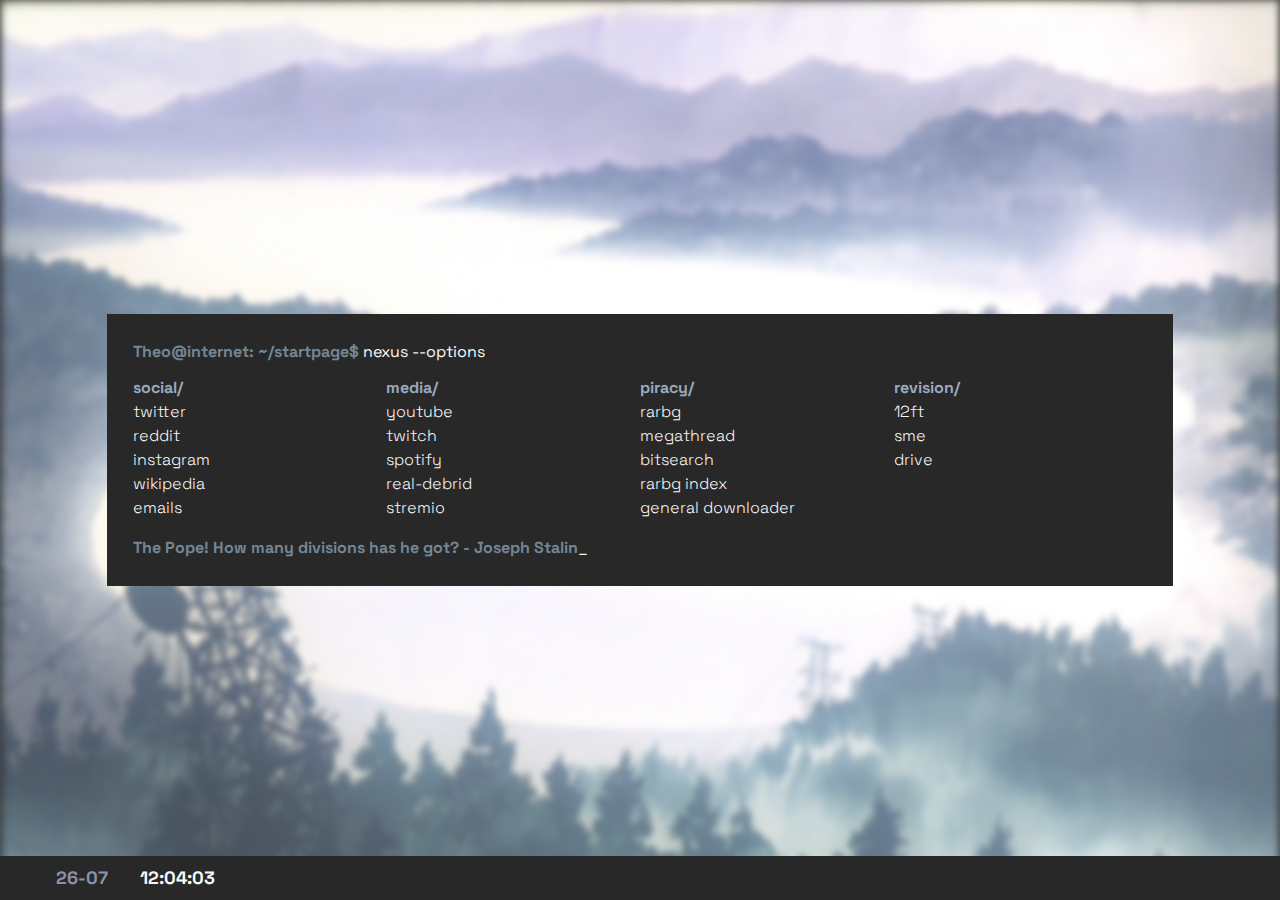
==== index.html @ df20fa94 "Update and rename main.html to index.html" ====
<!DOCTYPE html>
<html lang="en">

<head>
    <meta charset="UTF-8">
    <meta http-equiv="X-UA-Compatible" content="IE=edge">
    <meta name="viewport" content="width=device-width, initial-scale=1.0">
    <title>startpage</title>
    <link rel="stylesheet" href="tailwind.css" />
    <link rel="stylesheet" href="main.css" />
</head>

<body>
    <div class="absolute -z-10 flex-1 overflow-hidden h-screen w-screen">
        <img class="min-h-full min-w-full filter blur-md" src="./arty.jpg" />

    </div>

    <div class="flex h-screen">
        <div class="align-middle m-auto bg-gallery-950 w-5/6 p-6 border-2 border-gallery-950 border-solid">
            <p class="font-bold text-gallery-500">
                Theo@internet: ~/startpage$ <span class="text-gallery-50 font-normal">nexus --options</span>
            </p>

            <div id="display-grid" class="grid grid-cols-4 my-3">
                <!-- text-shamrock-500 font-bold -->
            </div>

            <p class="font-bold text-gallery-500 mt-4">
                <span id="quote-display"></span><span id="user-command-line-input"
                    class="font-normal text-gallery-50"></span><span id="user-command-line-blinker"
                    class="font-normal text-gallery-50">_</span>
            </p>
        
            <script>
                // Array of quotes
                const quotes = [
                "It is humiliating to remain with our hands folded while others write history. It matters little who wins. - Benito Mussolini",
                "To make a people great it is necessary to send them to battle even if you have to kick them in the pants. That is what I shall do. - Benito Mussolini",
                "Every soldier must know, before he goes into battle, how the little battle he is to fight fits into the larger picture. - Bernard L. Montgomery",
                "If we lose the war in the air we lose the war and we lose it quickly. - Bernard L. Montgomery",
                "It's good to trust others, but, not to do so is much better. - Benito Mussolini",
                "From a philosophical and doctrinal viewpoint, I do not believe in perpetual peace. - Benito Mussolini",
                "Giraffes are heartless creatures",
                "As long as there are sovereign nations possessing great power, war is inevitable. - Albert Einstein",
                "Those who vote decide nothing. Those who count the vote decide everything. - Joseph Stalin",
                "History shows that there are no invincible armies and that there never have been. - Joseph Stalin",
                "The Pope! How many divisions has he got? - Joseph Stalin",
                "Gaiety is the most outstanding feature of the Soviet Union. - Joseph Stalin",
                "The only real power comes out of a long rifle. - Joseph Stalin",
                "Any alliance whose purpose is not the intention to wage war is senseless and useless. - Adolf Hitler",
                "Great liars are also great magicians. - Adolf Hitler",
                "If today I stand here as a revolutionary, it is as a revolutionary against the Revolution. - Adolf Hitler",
                "If you tell a big enough lie and tell it frequently enough, it will be believed. - Adolf Hitler",
                "Germany will either be a world power or will not be at all. - Adolf Hitler",
                "Success consists of going from failure to failure without loss of enthusiasm. - Winston Churchill",
                "If you're going through hell, keep going. - Winston Churchill",
                "The best argument against democracy is a five-minute conversation with the average voter. - Winston Churchill",
                "Whenever in future wars the battle is fought, panzer troops will play the decisive role. - Heinz Guderian",
                "The new German Panther and Tiger can be used until they break down without trying to repair them. They have bad engines, transmission and suspension. - Department of Weaponry of the Red Army",
                "No bastard ever won a war by dying for his country. He won it by making the other poor dumb bastard die for his country. - George S. Patton",
                "A good plan violently executed now is better than a perfect plan executed next week. - George S. Patton",
                "Lead me, follow me, or get out of my way. - George S. Patton",
                "Nobody ever defended anything successfully, there is only attack and attack and attack some more. - George S. Patton",
                "Wars may be fought with weapons, but they are won by men. It is the spirit of men who follow and of the man who leads that gains the victory. - George S. Patton",
                "The first time I ever saw a jet, I shot it down. - Chuck Yeager, USAAF",
                "Theo, Heinrich here. Have just shot down two bombers. No more ammunition. I'm going to ram. Auf Wiedersehen, see you in Valhalla! - Heinrich Ehrler, Luftwaffe",
                "Leadership consists of picking good men and helping them do their best. - Chester W. Nimitz",
                "Is the proposed operation likely to succeed? Is it in the realm of practicability in terms of material and supplies? - Chester W. Nimitz",
                "In preparing for battle I have always found that plans are useless, but planning is indispensable. - Dwight D. Eisenhower",
                "What counts is not necessarily the size of the dog in the fight - it's the size of the fight in the dog. - Dwight D. Eisenhower",
                "It goes without saying that when survival is threatened, struggles erupt between peoples, and unfortunate wars between nations result. - Hideki Tojo",
                "In a man-to-man fight, the winner is he who has one more round in his magazine. - Erwin Rommel",
                "I would rather be the hammer than the anvil. - Erwin Rommel",
                "Sweat saves blood, blood saves lives, but brains saves both. - Erwin Rommel",
                "Poor Neville Chamberlain believed he could trust Hitler. He was wrong. But I don't think I'm wrong about Stalin. - Winston Churchill, after the Yalta Conference",
                "I believe it is peace for our time. - Neville Chamberlain, 1938 after Munich agreement.",
                "No enemy bomber can reach the Ruhr. If one reaches the Ruhr, my name is not Göring. You may call me Meyer. - Hermann Meyer",
                "We have only to kick in the door and the whole rotten structure will come crashing down. - Adolf Hitler (on the Soviet Union)",
                "I can run wild for the first six to twelve months of a war with the United States and the United Kingdom. After that, I have no expectation of success. - Isoroku Yamamoto",
                "If we come to a minefield, our infantry attacks exactly as if it were not there. - Georgy Zhukov",
                "The Russian colossus has been underestimated by us... whenever a dozen divisions are destroyed, the Russians replace them with another dozen. - Franz Halder",
                "NUTS! - Anthony C. McAuliffe, responding to the German demand for surrender",
                "It is us today. It will be you tomorrow. - Haile Selassie I, 1936",
                "Not one step back! - Soviet Order No. 227",
                "Tora! Tora! Tora! - Mitsuo Fuchida, 7 December, 1941",
                "Your name is unknown. Your deed is immortal. - Tomb of the Unknown Soldier (Moscow)",
                "Where is, repeat, where is Task Force Thirty-Four? The world wonders. - CINCPAC, Battle of Leyte Gulf",
                "The war situation has developed not necessarily to Japan's advantage. - Emperor Hirohito, 1945",
                "We should have known better after the first war. - Gerd von Rundstedt",
                "The vastness of Russia devours us. - Gerd von Rundstedt",
                "I ask you, do you want total war? If necessary, do you want a war more total and radical than anything that we can even yet imagine? - Joseph Goebbels",
                "One blow from the German army and another from the Soviet army put an end to this ugly product of Versailles. - Vyacheslav Molotov (after the fall of Poland)",
                "Scratch one flattop! Dixon to carrier: scratch one flattop! - Robert E. Dixon, Battle of the Coral Sea",
                "Isn't it dreadful? Here we are, two officers of the German General Staff, discussing how best to murder our commander in chief. - Henning von Tresckow",
                "Hitler is a dancing dervish. He must be shot down. - Henning von Tresckow",
                "The Nazis entered this war under the rather childish delusion that they were going to bomb everyone else, and nobody was going to bomb them. - Arthur 'Bomber' Harris",
                "If Hitler invaded Hell, I would make at least a favorable reference to the devil in the House of Commons. - Winston Churchill, 21 June, 1941",
                "So the bastard's dead? Too bad we didn't capture him alive! - Joseph Stalin (on hearing of Hitler's suicide)",
                "We have been defeated. We are beaten, we have lost the battle. - Paul Reynaud, 15 May, 1940",
                "I only need a few thousand dead so that I can sit at the peace conference as a man who has fought. - Benito Mussolini",
                "The French had lied to the Poles in saying they are going to attack. There is no idea of it. - Edmund Ironside",
                "Why Die for Danzig? - French Anti-War Slogan, 1939",
                "There is something phoney about this war. - US Senator William Borah, 1939",
                "Switzerland possessesthe most disgusting and miserable people and political system. The Swiss are the mortal enemies of the new Germany. - Adolf Hitler",
                "The fruits of victory are tumbling into our mouths too quickly. - Emperor Hirohito", 
                "You will all wind up shining the shoes of the Germans! - Italo Balbo",
                "Sink, burn, capture, destroy. Let nothing pass. - Andrew Cunningham, Battle of Tunisia",
                "I think we may be going a bridge too far. - Frederick Browning (prior to Operation Market Garden)",
                "Thank God for the French Army. - Winston Churchill, 1933",
                "When you see a rattlesnake poised to strike, you do not wait until he has struck to crush him. - Franklin D. Roosevelt",
                "Rules are not necessarily sacred, principles are. - Franklin D. Roosevelt",
                "People who are hungry and out of a job are the stuff of which dictatorships are made. - Franklin D. Roosevelt",
                "A man has to be alert all the time if he expects to keep on breathing. If not, some German son-of-a-bitch will sneak up behind him and beat him to death with a sock full of shit. - George S. Patton",
                "Fortifications, artillery, foreign aid - will be of no value, unless the ordinary soldier knows that it is HE guarding his country. - Carl Gustaf Emil Mannerheim",
                "Through the mud and the blood to the green fields beyond. - Royal Canadian Armoured Corps motto",
                "There is general curiosity in the British Fleet to find out whether the Italians are up to the level they were at in the last war or whether they have fallen off at all. - Winston Churchill (on the Italian declaration of war)", 
                "And we'll fight them with the butt ends of broken beer bottles because that's bloody well all we've got! - Winston Churchill (immediately after promising to fight in the fields and in the streets)",
                "Experience has shown that attacks against tanks with close combat weapons by a sufficiently determined man will basically always succeed - German Army Group Center anti-tank manual",
                "Give me fifty DC-3s and the Japanese can have the Burma Road. - Chiang Kai-Shek",
                "Politics is war without bloodshed, while war is politics with bloodshed. - Mao Zedong",
                "Keep men, lose land: land can be taken again. Keep land, lose men: land and men are both lost. - Mao Zedong",
                "I would rather die in a swamp of Greater Romania than in a paradise of a small Romania. - Ion Antonescu",
                "People don't matter, only what they represent. - Ion Antonescu",
                "In wartime, truth is so precious that she should always be attended by a bodyguard of lies. - Winston Churchill",
                "Vanquished today by mechanical force, in the future we will be able to overcome by a superior mechanical force. The fate of the world depends on it. - Charles de Gaulle",
                "The long sobs of violins of autumn. Soothe my heart with a monotone languor. - SOE coded transmission to French resistance",
                "A state like Switzerland, which is nothing but a pimple on the face of Europe, cannot be allowed to continue. - Adolf Hitler",
                "Those who can win a war well can rarely make a good peace, and those who could make a good peace would never have won the war. - Winston Churchill",
                "An appeaser is one who feeds a crocodile, hoping it will eat him last. - Winston Churchill",
                "Whoever said the pen is mightier than the sword obviously never encountered automatic weapons. - Douglas MacArthur", 
                "Either I will be decorated or I will be court martialled. Fire! - Birger Eriksen",
                "In waking a tiger, use a long stick. - Mao Zedong",
                "If everybody is thinking alike, then somebody isn't thinking. - George S. Patton",
                "We could do with some of those razor blades, Herr Reichsmarschall. - Erwin Rommel, after Göring claimed the Americans only know how to make razor blades",
                "I cannot forecast to you the action of Russia. It is a riddle wrapped in a mystery inside an enigma. - Winston Churchill",
                "However beautiful the strategy, you should occasionally look at the results. - Winston Churchill",
                "Since the Italian-Greek war, one does not say 'the Greeks are fighting like heroes', but 'the heroes are fighting like Greeks'. - The Montreal Daily Star, 1942",
                "Patriotism is when love for your people comes first. Nationalism is when hate for other people than your own comes first. - Charles de Gaulle",
                "It must be a peace without victory. Victory would mean peace forced upon the loser, a victor's terms imposed upon the vanquished. It would be accepted in humiliation and leave resentment. - Woodrow Wilson, 1917",
                "If you want total security, go to prison. There you're fed, clothed, given medical care and so on. The only thing lacking is freedom. - Dwight D. Eisenhower",
                "An army is a team. It lives, eats, sleeps, and fights as a team. This individual hero stuff is bullshit. - George S. Patton",
                "Never tell people how to do things. Tell them what to do, and they will surprise you with their ingenuity. - George S. Patton",
                "All men are frightened. The more intelligent they are, the more they are frightened. - George S. Patton",
                "Human kindness has never weakened the stamina or softened the fiber of a free people. A nation does not have to be cruel in order to be tough. - Franklin D. Roosevelt",
                "A sincere diplomat is like dry water or wooden iron. - Joseph Stalin",
                "Throughout history, it has been the inaction of those who could have acted; the indifference of those who should have known better; that has made it possible for evil to triumph. - Haile Selassie I",
                "Warsaw is not waiting for empty words of praise, for expressions of recognition, not for assurances of sympathy. Warsaw is waiting for weapons and ammunition. - Józef Piłsudski",
                "Ignorance and obscurantism have never produced anything other than flocks of slaves for tyranny. - Emiliano Zapata",
                "I'd rather die on my feet, than live on my knees. - Emiliano Zapata",
                "Gentlemen, you have fought like lions and been led by donkeys. - Erwin Rommel, to captured British officers during the siege of Tobruk",
                "The trouble with free elections is that you never know how they are going to turn out. - Vyacheslav Molotov",
                "What does the corpse care who was right and who was wrong? - Manuel Azana",
                "Your task will not be an easy one. Your enemy is well trained, well equipped, and battle-hardened. He will fight savagely. - Dwight D. Eisenhower, June 1944",
                "The quickest way of ending a war is to lose it. - George Orwell",
                "We do not want any more electoral fraud, nor more lies. We do not want that those who do not work live from those who do. - Juan Perón",
                "There's the bloody Scheer! Open fire at her! - Frederick Secker Bell",
                "We must not be defeated by the fear of the very danger which we are preparing to resist. The only thing we have to fear is fear itself. - Franklin D. Roosevelt",
                "Our freedom has shown its ability to survive war, but our freedom would never survive surrender. - Franklin D. Roosevelt"
                    
                ];
        
                // Function to get a random quote
                function getRandomQuote() {
                    const randomIndex = Math.floor(Math.random() * quotes.length);
                    return quotes[randomIndex];
                }
        
                // Function to display a random quote
                function displayRandomQuote() {
                    const quoteDisplay = document.getElementById('quote-display');
                    const randomQuote = getRandomQuote();
                    quoteDisplay.textContent = randomQuote;
                }
        
                // Call the function to display a random quote
                displayRandomQuote();
            </script>
        </div>
    </div>


    <div class="absolute bottom-0 left-0 flex bg-gallery-950 py-2 px-10 w-screen">
        <div id="status-bar-date" class="mx-4 text-lg font-bold text-carnation-500">
            DD-MM
        </div>
        <div id="status-bar-clock" class="mx-4 text-lg font-bold">
            HH:MM:SS
        </div>
        <div id="system-weather" class="m-right text-lg font-bold text-carnation-500">
        </div>
    </div>


    <script src="linkConfig.js"></script>
    <script src="main.js"></script>
    <script src="footerData.js"></script>

</body>

</html>
---- main.css ----
@import url('https://fonts.googleapis.com/css2?family=Space+Grotesk:wght@300;400;500;600;700&display=swap');

@keyframes commandLineBlinker {
    0% {
        background-color: inherit;
    }

    40% {
        background-color: inherit;
    }

    50% {
        background-color: var(--gallery-50);
    }

    90% {
        background-color: var(--gallery-50);
    }
}

* {
    --gallery-50: #f8f8f8;
    --gallery-100: #eeeeee;
    --gallery-200: #e4e4e4;
    --gallery-300: #d1d1d1;
    --gallery-400: #b4b4b4;
    --gallery-500: #646371;
    --gallery-600: #53606d;
    --gallery-700: #6a6a6a;
    --gallery-800: #5a5a5a;
    --gallery-900: #4e4e4e;
    --gallery-950: #ffffff;

    --carnation-50: #fef3f2;
    --carnation-100: #ffe4e1;
    --carnation-200: #ffcdc8;
    --carnation-300: #ffaba2;
    --carnation-400: #445559;
    --carnation-500: #f66151;
    --carnation-600: #e23320;
    --carnation-700: #bf2616;
    --carnation-800: #9d2417;
    --carnation-900: #82241a;
    --carnation-950: #470e08;


}

body {
    color: var(--gallery-50);
    background-color: var(--gallery-900);
    font-family: 'Space Grotesk', sans-serif;
    font-weight: 300;
}

#user-command-line-blinker {
    animation-name: commandLineBlinker;
    animation-duration: 2s;
    animation-iteration-count: infinite;
}
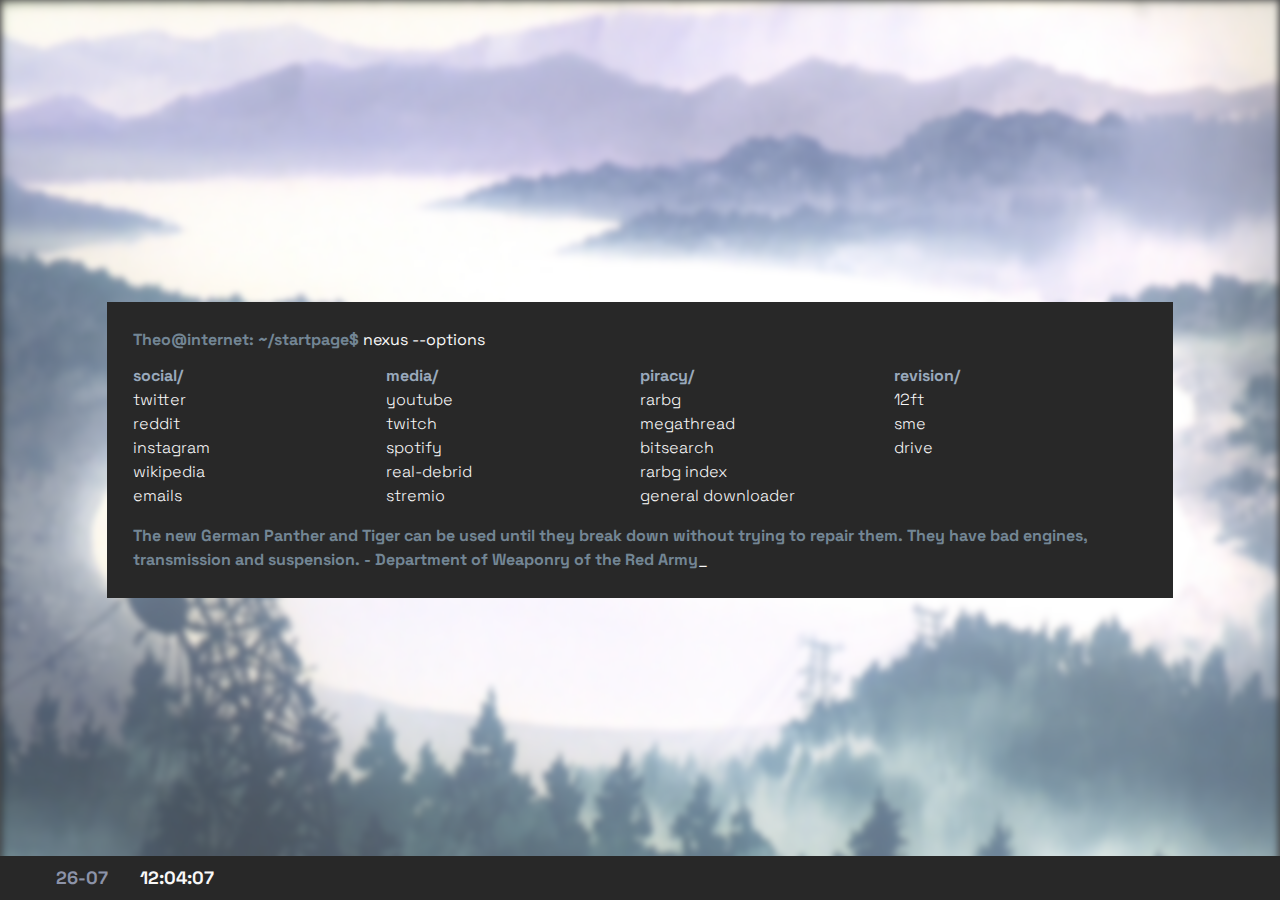
==== commit 8e68749c: "Added weather and a countdown to the nearest relevant F1 session" ====
--- a/index.html
+++ b/index.html
@@ -130,17 +130,20 @@
                 "An appeaser is one who feeds a crocodile, hoping it will eat him last. - Winston Churchill",
                 "Whoever said the pen is mightier than the sword obviously never encountered automatic weapons. - Douglas MacArthur", 
                 "Either I will be decorated or I will be court martialled. Fire! - Birger Eriksen",
+                "It's not really hard to fire guns, but it's immensely hard to make the decision to fire. - Birger Eriksen",
                 "In waking a tiger, use a long stick. - Mao Zedong",
+                "we will gain the inevitable triumph - so help us God. - Franklin D. Roosevelt",
                 "If everybody is thinking alike, then somebody isn't thinking. - George S. Patton",
                 "We could do with some of those razor blades, Herr Reichsmarschall. - Erwin Rommel, after Göring claimed the Americans only know how to make razor blades",
                 "I cannot forecast to you the action of Russia. It is a riddle wrapped in a mystery inside an enigma. - Winston Churchill",
                 "However beautiful the strategy, you should occasionally look at the results. - Winston Churchill",
                 "Since the Italian-Greek war, one does not say 'the Greeks are fighting like heroes', but 'the heroes are fighting like Greeks'. - The Montreal Daily Star, 1942",
                 "Patriotism is when love for your people comes first. Nationalism is when hate for other people than your own comes first. - Charles de Gaulle",
+                "France has lost a battle. But France has not lost the war. - Charles de Gaulle",
                 "It must be a peace without victory. Victory would mean peace forced upon the loser, a victor's terms imposed upon the vanquished. It would be accepted in humiliation and leave resentment. - Woodrow Wilson, 1917",
                 "If you want total security, go to prison. There you're fed, clothed, given medical care and so on. The only thing lacking is freedom. - Dwight D. Eisenhower",
                 "An army is a team. It lives, eats, sleeps, and fights as a team. This individual hero stuff is bullshit. - George S. Patton",
-                "Never tell people how to do things. Tell them what to do, and they will surprise you with their ingenuity. - George S. Patton",
+                "Never tell people how to do things. Tell them what to do, and they will surprise you wiherth their ingenuity. - George S. Patton",
                 "All men are frightened. The more intelligent they are, the more they are frightened. - George S. Patton",
                 "Human kindness has never weakened the stamina or softened the fiber of a free people. A nation does not have to be cruel in order to be tough. - Franklin D. Roosevelt",
                 "A sincere diplomat is like dry water or wooden iron. - Joseph Stalin",
@@ -189,6 +192,117 @@
         </div>
         <div id="system-weather" class="m-right text-lg font-bold text-carnation-500">
         </div>
+        <div>
+            <script>
+                // Array of target dates
+                var targetDates = [
+                    new Date('Mar 1, 2024 17:00:00'),
+                    new Date('Mar 2, 2024 16:00:00'),
+                    new Date('Mar 8, 2024 18:00:00'),
+                    new Date('Mar 9, 2024 18:00:00'),
+                    new Date('Mar 23, 2024 06:00:00'),
+                    new Date('Mar 24, 2024 05:00:00'),
+                    new Date('Apr 6, 2024 07:00:00'),
+                    new Date('Apr 7, 2024 06:00:00'),
+                    new Date('Apr 19, 2024 08:30:00'),
+                    new Date('Apr 20, 2024 04:00:00'),
+                    new Date('Apr 20, 2024 08:00:00'),
+                    new Date('Apr 21, 2024 08:00:00'),
+                    new Date('May 3, 2024 21:30:00'),
+                    new Date('May 4, 2024 17:00:00'),
+                    new Date('May 4, 2024 21:00:00'),
+                    new Date('May 5, 2024 21:00:00'),
+                    new Date('May 18, 2024 15:00:00'),
+                    new Date('May 19, 2024 14:00:00'),
+                    new Date('May 25, 2024 15:00:00'),
+                    new Date('May 26, 2024 14:00:00'),
+                    new Date('Jun 8, 2024 21:00:00'),
+                    new Date('Jun 9, 2024 19:00:00'),
+                    new Date('Jun 22, 2024 15:00:00'),
+                    new Date('Jun 23, 2024 14:00:00'),
+                    new Date('Jun 28, 2024 15:30:00'),
+                    new Date('Jun 29, 2024 11:00:00'),
+                    new Date('Jun 29, 2024 15:00:00'),
+                    new Date('Jun 30, 2024 14:00:00'),
+                    new Date('Jul 6, 2024 15:00:00'),
+                    new Date('Jul 7, 2024 15:00:00'),
+                    new Date('Jul 20, 2024 15:00:00'),
+                    new Date('Jul 21, 2024 14:00:00'),
+                    new Date('Jul 27, 2024 15:00:00'),
+                    new Date('Jul 28, 2024 14:00:00'),
+                    new Date('Aug 24, 2024 14:00:00'),
+                    new Date('Aug 25, 2024 14:00:00'),
+                    new Date('Aug 31, 2024 15:00:00'),
+                    new Date('Sep 1, 2024 14:00:00'),
+                    new Date('Sep 14, 2024 13:00:00'),
+                    new Date('Sep 15, 2024 12:00:00'),
+                    new Date('Sep 21, 2024 14:00:00'),
+                    new Date('Sep 22, 2024 13:00:00'),
+                    new Date('Oct 18, 2024 22:30:00'),
+                    new Date('Oct 19, 2024 19:00:00'),
+                    new Date('Oct 19, 2024 23:00:00'),
+                    new Date('Oct 20, 2024 20:00:00'),
+                    new Date('Oct 26, 2024 22:00:00'),
+                    new Date('Oct 27, 2024 21:00:00'),
+                    new Date('Nov 1, 2024 19:30:00'),
+                    new Date('Nov 2, 2024 15:00:00'),
+                    new Date('Nov 2, 2024 19:00:00'),
+                    new Date('Nov 3, 2024 18:00:00'),
+                    new Date('Nov 23, 2024 07:00:00'),
+                    new Date('Nov 24, 2024 07:00:00'),
+                    new Date('Nov 29, 2024 18:30:00'),
+                    new Date('Nov 30, 2024 14:00:00'),
+                    new Date('Nov 30, 2024 18:00:00'),
+                    new Date('Dec 1, 2024 18:00:00'),
+                    new Date('Dec 7, 2024 15:00:00'),
+                    new Date('Dec 8, 2024 14:00:00')
+                ];
+            
+            
+                // Function to calculate time remaining
+                function getTimeRemaining(endtime) {
+                    var totalSeconds = Math.floor((Date.parse(endtime) - Date.parse(new Date())) / 1000);
+                    var days = Math.floor(totalSeconds / (60 * 60 * 24));
+                    var hours = Math.floor((totalSeconds % (60 * 60 * 24)) / (60 * 60));
+                    var minutes = Math.floor((totalSeconds % (60 * 60)) / 60);
+                    var seconds = totalSeconds % 60;
+                    return {
+                        days,
+                        hours,
+                        minutes,
+                        seconds
+                    };
+                }
+            
+                // Function to update the countdown
+                function updateCountdown() {
+                    var futureDates = targetDates.filter(date => date - new Date() > 0); // Filter out past dates
+                    if (futureDates.length === 0) {
+                        document.getElementById('countdown').innerHTML = "No upcoming dates";
+                        return;
+                    }
+                    var nearestTime = futureDates[0];
+                    futureDates.forEach(date => {
+                        if (date - new Date() < nearestTime - new Date()) {
+                            nearestTime = date;
+                        }
+                    });
+                    var timeRemaining = getTimeRemaining(nearestTime);
+                    document.getElementById('countdown').innerHTML = timeRemaining.days + ':' +
+                                                                     ('0' + timeRemaining.hours).slice(-2) + ':' +
+                                                                     ('0' + timeRemaining.minutes).slice(-2) + ':' +
+                                                                     ('0' + timeRemaining.seconds).slice(-2);
+                }
+            
+                // Update countdown every second
+                setInterval(updateCountdown, 1000);
+            
+                // Initial call to update countdown
+                updateCountdown();
+            </script>
+                <div id="countdown" class="mx-4 text-lg font-bold"></div>  
+        </div>
+
     </div>
 
 
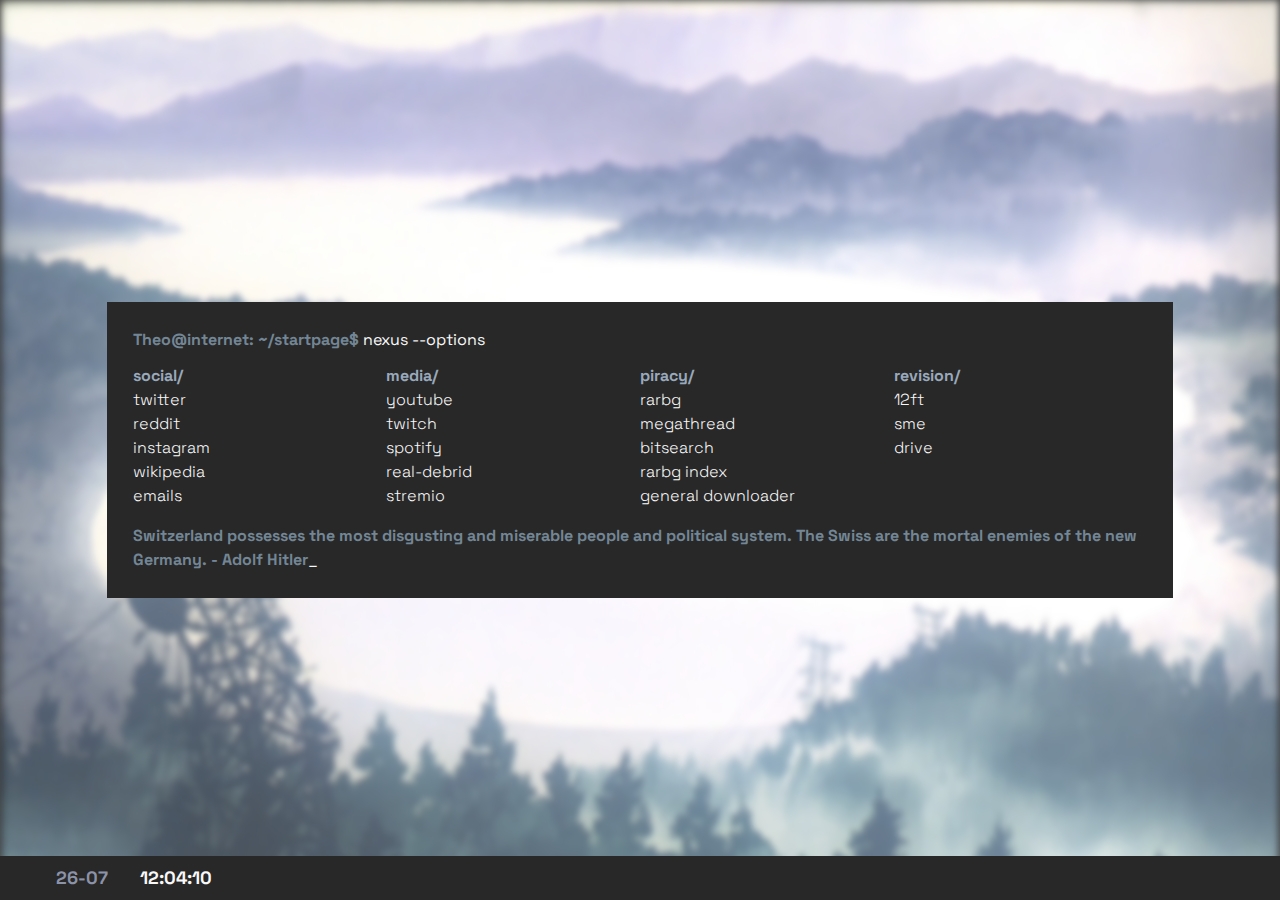
==== commit c1613a26: "Update index.html" ====
--- a/index.html
+++ b/index.html
@@ -102,7 +102,7 @@
                 "The French had lied to the Poles in saying they are going to attack. There is no idea of it. - Edmund Ironside",
                 "Why Die for Danzig? - French Anti-War Slogan, 1939",
                 "There is something phoney about this war. - US Senator William Borah, 1939",
-                "Switzerland possessesthe most disgusting and miserable people and political system. The Swiss are the mortal enemies of the new Germany. - Adolf Hitler",
+                "Switzerland possesses the most disgusting and miserable people and political system. The Swiss are the mortal enemies of the new Germany. - Adolf Hitler",
                 "The fruits of victory are tumbling into our mouths too quickly. - Emperor Hirohito", 
                 "You will all wind up shining the shoes of the Germans! - Italo Balbo",
                 "Sink, burn, capture, destroy. Let nothing pass. - Andrew Cunningham, Battle of Tunisia",
@@ -143,7 +143,7 @@
                 "It must be a peace without victory. Victory would mean peace forced upon the loser, a victor's terms imposed upon the vanquished. It would be accepted in humiliation and leave resentment. - Woodrow Wilson, 1917",
                 "If you want total security, go to prison. There you're fed, clothed, given medical care and so on. The only thing lacking is freedom. - Dwight D. Eisenhower",
                 "An army is a team. It lives, eats, sleeps, and fights as a team. This individual hero stuff is bullshit. - George S. Patton",
-                "Never tell people how to do things. Tell them what to do, and they will surprise you wiherth their ingenuity. - George S. Patton",
+                "Never tell people how to do things. Tell them what to do, and they will surprise you with their ingenuity. - George S. Patton",
                 "All men are frightened. The more intelligent they are, the more they are frightened. - George S. Patton",
                 "Human kindness has never weakened the stamina or softened the fiber of a free people. A nation does not have to be cruel in order to be tough. - Franklin D. Roosevelt",
                 "A sincere diplomat is like dry water or wooden iron. - Joseph Stalin",
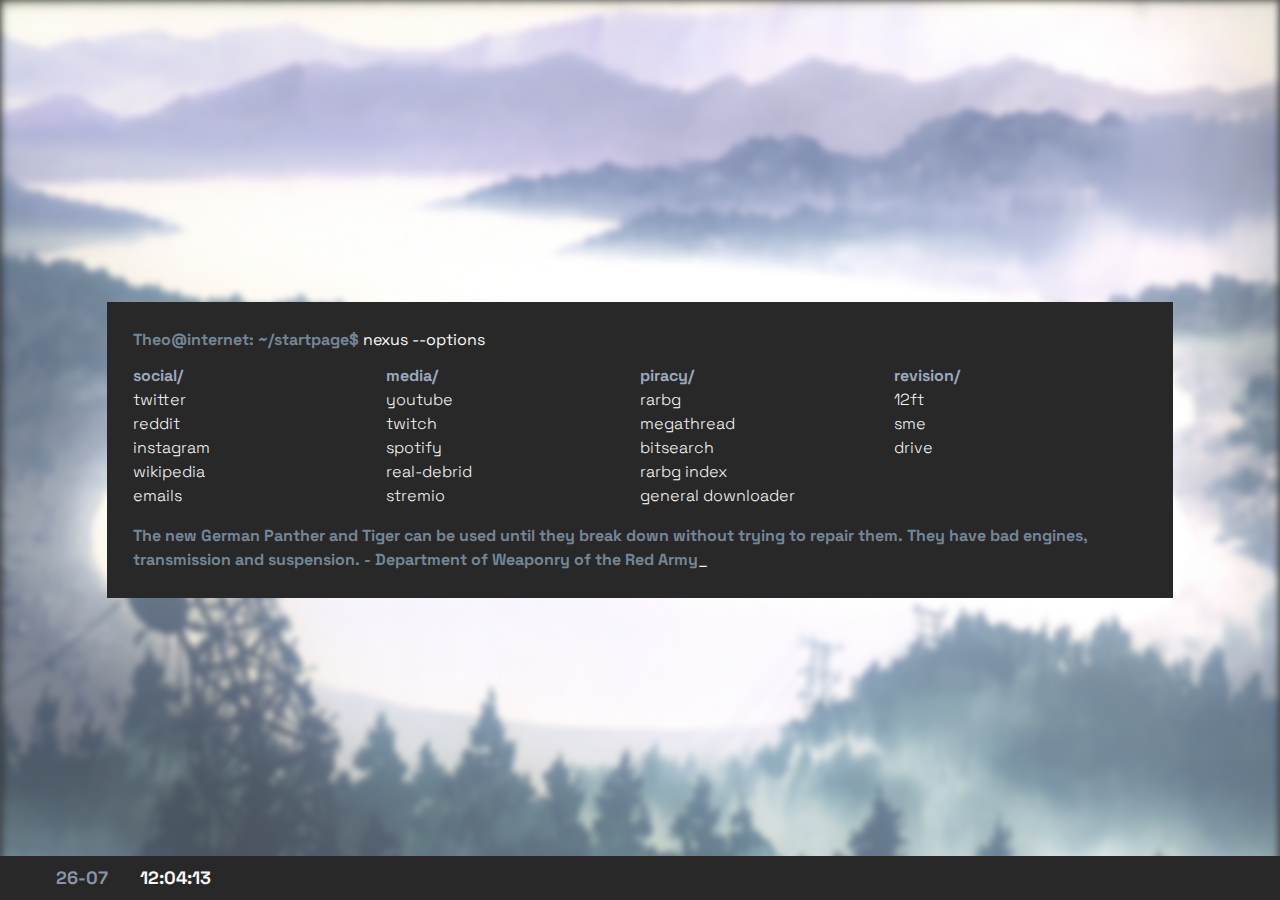
==== commit e05bc2dc: "Update index.html" ====
--- a/index.html
+++ b/index.html
@@ -159,7 +159,17 @@
                 "We do not want any more electoral fraud, nor more lies. We do not want that those who do not work live from those who do. - Juan Perón",
                 "There's the bloody Scheer! Open fire at her! - Frederick Secker Bell",
                 "We must not be defeated by the fear of the very danger which we are preparing to resist. The only thing we have to fear is fear itself. - Franklin D. Roosevelt",
-                "Our freedom has shown its ability to survive war, but our freedom would never survive surrender. - Franklin D. Roosevelt"
+                "Our freedom has shown its ability to survive war, but our freedom would never survive surrender. - Franklin D. Roosevelt",
+                "War. War never changes. - Narrator, Fallout series",
+                "War never changes, but men do, through the roads they walk. - Ulysses, Fallout: New Vegas - Lonesome Road DLC",
+                "Patrolling the Mojave almost makes you wish for a nuclear winter. - NCR Troopers, Fallout: New Vegas",
+                "A man chooses. A slave obeys. - Andrew Ryan, Fallout 3",
+                "War does not determine who is right, only who is left. - Fallout: Brotherhood of Steel",
+                "Let go. War. Disease. Death. Decay. What wonderful things the human race can do without. - Harold, Fallout 2",
+                "The Master's army. So vast. The Unity... So inevitable. I can't fight it, not on my own. You're the only chance I have. - Harold, Fallout",
+                "You've done a man's job, sir. I guess you're due a man's wages. - Three Dog, Fallout 3",
+                "What is it with you and taking on the world, anyhow? - Marcus, Fallout 2",
+                "Truth is, the game was rigged from the start. - Benny, Fallout: New Vegas"
                     
                 ];
         
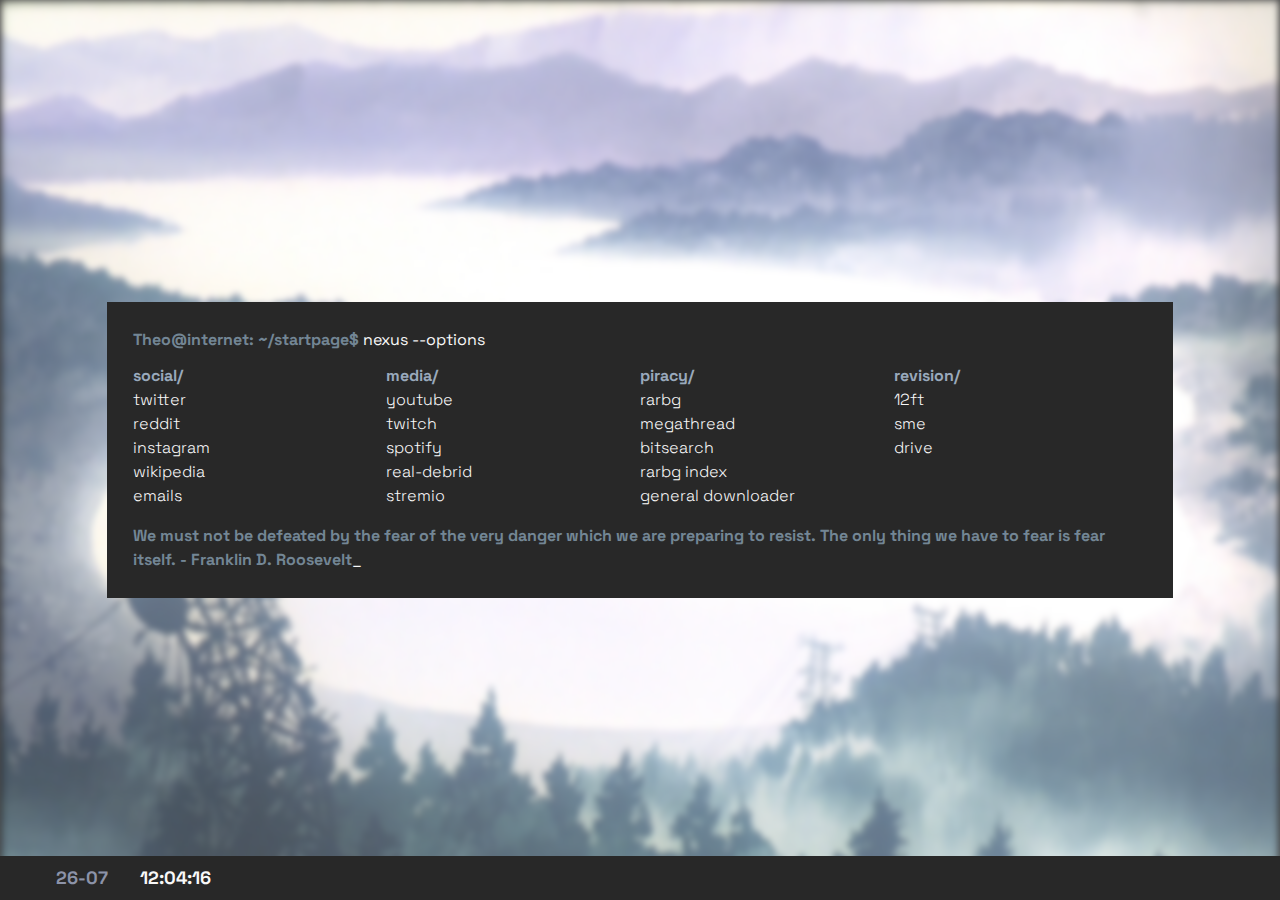
==== commit 24a90f82: "Update index.html" ====
--- a/index.html
+++ b/index.html
@@ -169,7 +169,13 @@
                 "The Master's army. So vast. The Unity... So inevitable. I can't fight it, not on my own. You're the only chance I have. - Harold, Fallout",
                 "You've done a man's job, sir. I guess you're due a man's wages. - Three Dog, Fallout 3",
                 "What is it with you and taking on the world, anyhow? - Marcus, Fallout 2",
-                "Truth is, the game was rigged from the start. - Benny, Fallout: New Vegas"
+                "Truth is, the game was rigged from the start. - Benny, Fallout: New Vegas",
+                "It's only because of their stupidity that they're able to be so sure of themselves. - Franz Kafka, The Trial",
+                "I was ashamed of myself when I realised life was a costume party, and I attended with my real face - Franz Kafka",
+                "I usually solve problems by letting them devour me. - Franz Kafka",
+                "The most effective way to destroy people is to deny and obliterate their own understanding of their history. - George Orwell",
+                "I am not well. I could have built the Pyramids with the effort it takes me to cling on to life and reason. - Franz Kafka",
+                "The relief of giving in to destruction. - Franz Kafka"
                     
                 ];
         
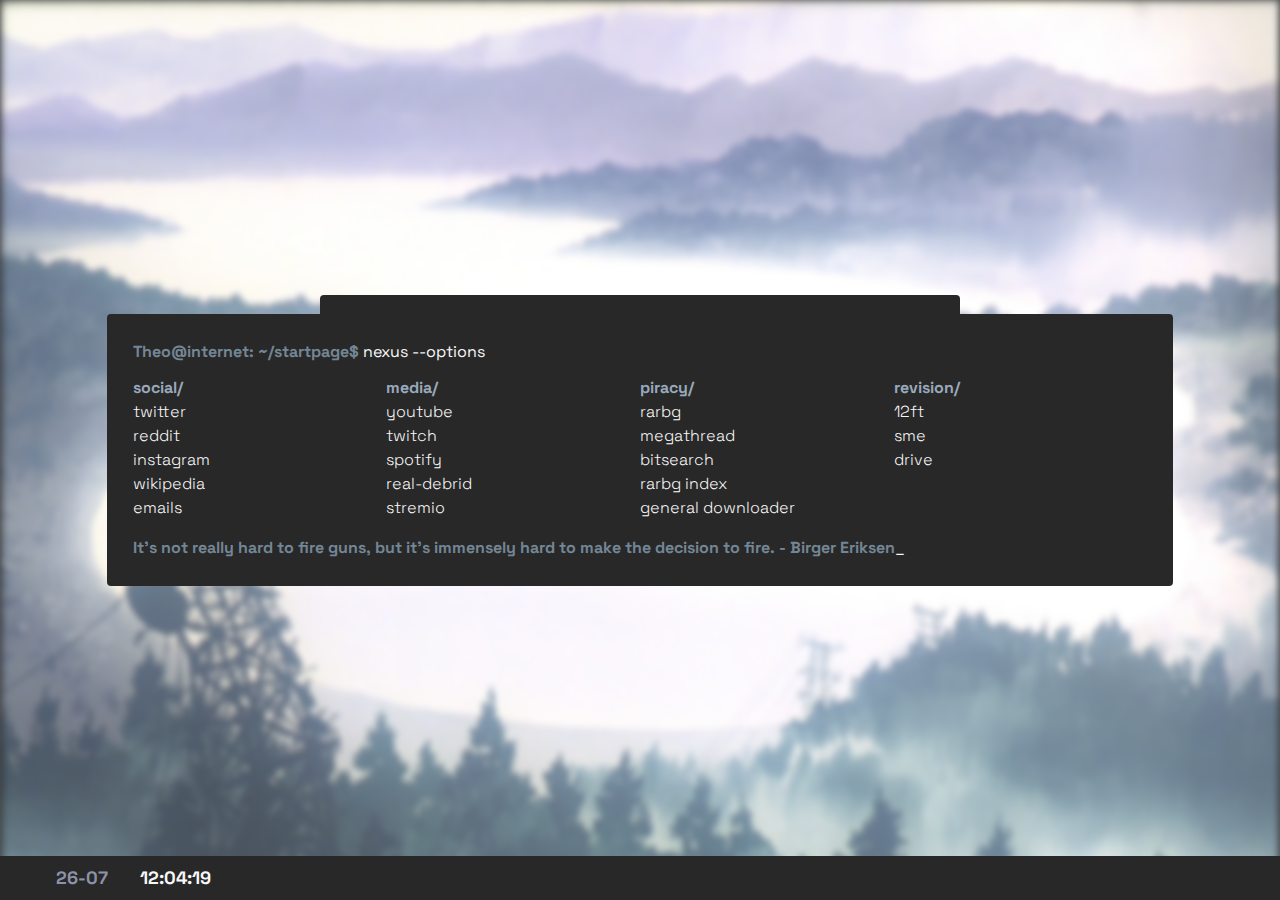
==== commit 40dd2301: "Add files via upload" ====
--- a/index.html
+++ b/index.html
@@ -10,14 +10,36 @@
     <link rel="stylesheet" href="main.css" />
 </head>
 
+<style>
+    /* Style for the smaller container */
+    .container-small {
+        font-size: 1.2rem;
+        width: 50%;
+        height: 50px;
+        position: absolute;
+        top: 35.5%;
+        left: 50%;
+        transform: translate(-50%, -50%);
+        display: flex;
+        justify-content: center;
+        align-items: center;
+        text-align: center;
+    }
+</style>
+
 <body>
+
     <div class="absolute -z-10 flex-1 overflow-hidden h-screen w-screen">
         <img class="min-h-full min-w-full filter blur-md" src="./arty.jpg" />
-
     </div>
 
+    <div class="rounded-corner container-small align-middle m-auto bg-gallery-950 border-gallery-950 border-solid">
+        <div id="system-weather" class="align-middle font-bold text-carnation-550 text-2xl">
+        </div>
+    </div>
+
     <div class="flex h-screen">
-        <div class="align-middle m-auto bg-gallery-950 w-5/6 p-6 border-2 border-gallery-950 border-solid">
+        <div class="rounded-corner align-middle m-auto bg-gallery-950 w-5/6 p-6 border-2 border-gallery-950 border-solid">
             <p class="font-bold text-gallery-500">
                 Theo@internet: ~/startpage$ <span class="text-gallery-50 font-normal">nexus --options</span>
             </p>
@@ -321,11 +343,10 @@
 
     </div>
 
-
     <script src="linkConfig.js"></script>
     <script src="main.js"></script>
     <script src="footerData.js"></script>
 
 </body>
 
-</html>
+</html>--- a/main.css
+++ b/main.css
@@ -58,3 +58,7 @@
     animation-duration: 2s;
     animation-iteration-count: infinite;
 }
+
+.rounded-corner {
+    border-radius: 4px; /* Adjust the border radius as needed */
+}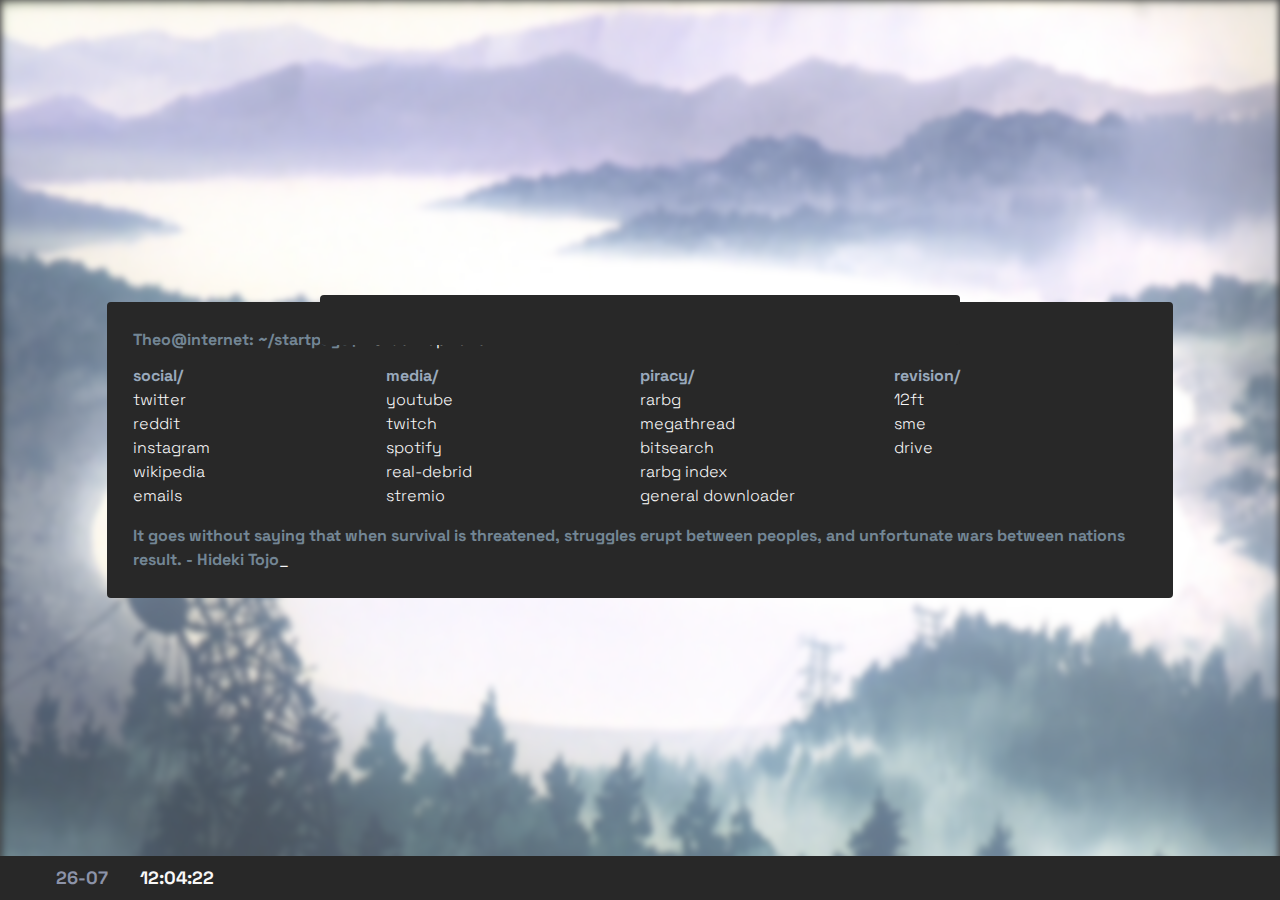
==== commit a65a8696: "Add files via upload" ====
--- a/index.html
+++ b/index.html
@@ -9,6 +9,23 @@
     <link rel="stylesheet" href="tailwind.css" />
     <link rel="stylesheet" href="main.css" />
 </head>
+
+<script>
+    document.addEventListener('keydown', function(event) {
+      // Check if right Ctrl key (code 17) is pressed
+      if (event.code === 'ControlRight') {
+        // Prompt the user to enter something
+        var userInput = prompt('Enter your search query:');
+        
+        // Perform search if user input is not empty
+        if (userInput !== null && userInput.trim() !== '') {
+          // You can customize this line to perform a search with the user input
+          const searchUrl = "https://google.com/search?q=";
+          window.open(searchUrl + userInput);
+        }
+      }
+    });
+</script>
 
 <style>
     /* Style for the smaller container */
--- a/main.css
+++ b/main.css
@@ -20,11 +20,12 @@
 
 * {
     --gallery-50: #f8f8f8;
+    --gallery-70: #646464;
     --gallery-100: #eeeeee;
     --gallery-200: #e4e4e4;
     --gallery-300: #d1d1d1;
     --gallery-400: #b4b4b4;
-    --gallery-500: #646371;
+    --gallery-500: #7c7c7c;
     --gallery-600: #53606d;
     --gallery-700: #6a6a6a;
     --gallery-800: #5a5a5a;
@@ -61,4 +62,8 @@
 
 .rounded-corner {
     border-radius: 4px; /* Adjust the border radius as needed */
-}+}
+
+a:hover {
+    color: var(--gallery-70);
+  }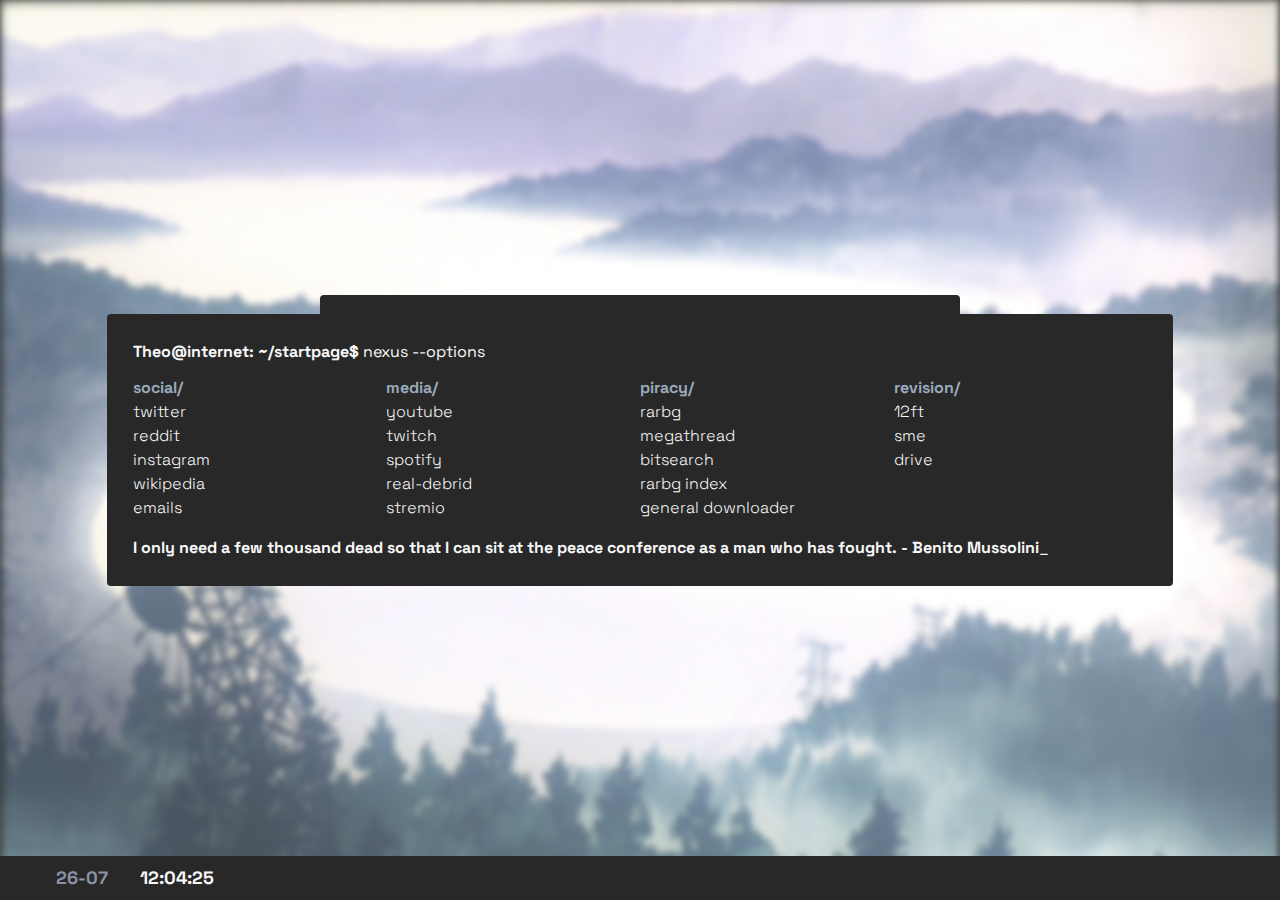
==== commit cdc4eca2: "Add files via upload" ====
--- a/index.html
+++ b/index.html
@@ -51,13 +51,13 @@
     </div>
 
     <div class="rounded-corner container-small align-middle m-auto bg-gallery-950 border-gallery-950 border-solid">
-        <div id="system-weather" class="align-middle font-bold text-carnation-550 text-2xl">
+        <div id="system-weather" class="align-middle font-bold text-weather text-2xl">
         </div>
     </div>
 
     <div class="flex h-screen">
         <div class="rounded-corner align-middle m-auto bg-gallery-950 w-5/6 p-6 border-2 border-gallery-950 border-solid">
-            <p class="font-bold text-gallery-500">
+            <p class="font-bold text-quote">
                 Theo@internet: ~/startpage$ <span class="text-gallery-50 font-normal">nexus --options</span>
             </p>
 
@@ -65,7 +65,7 @@
                 <!-- text-shamrock-500 font-bold -->
             </div>
 
-            <p class="font-bold text-gallery-500 mt-4">
+            <p class="font-bold text-quote mt-4">
                 <span id="quote-display"></span><span id="user-command-line-input"
                     class="font-normal text-gallery-50"></span><span id="user-command-line-blinker"
                     class="font-normal text-gallery-50">_</span>
